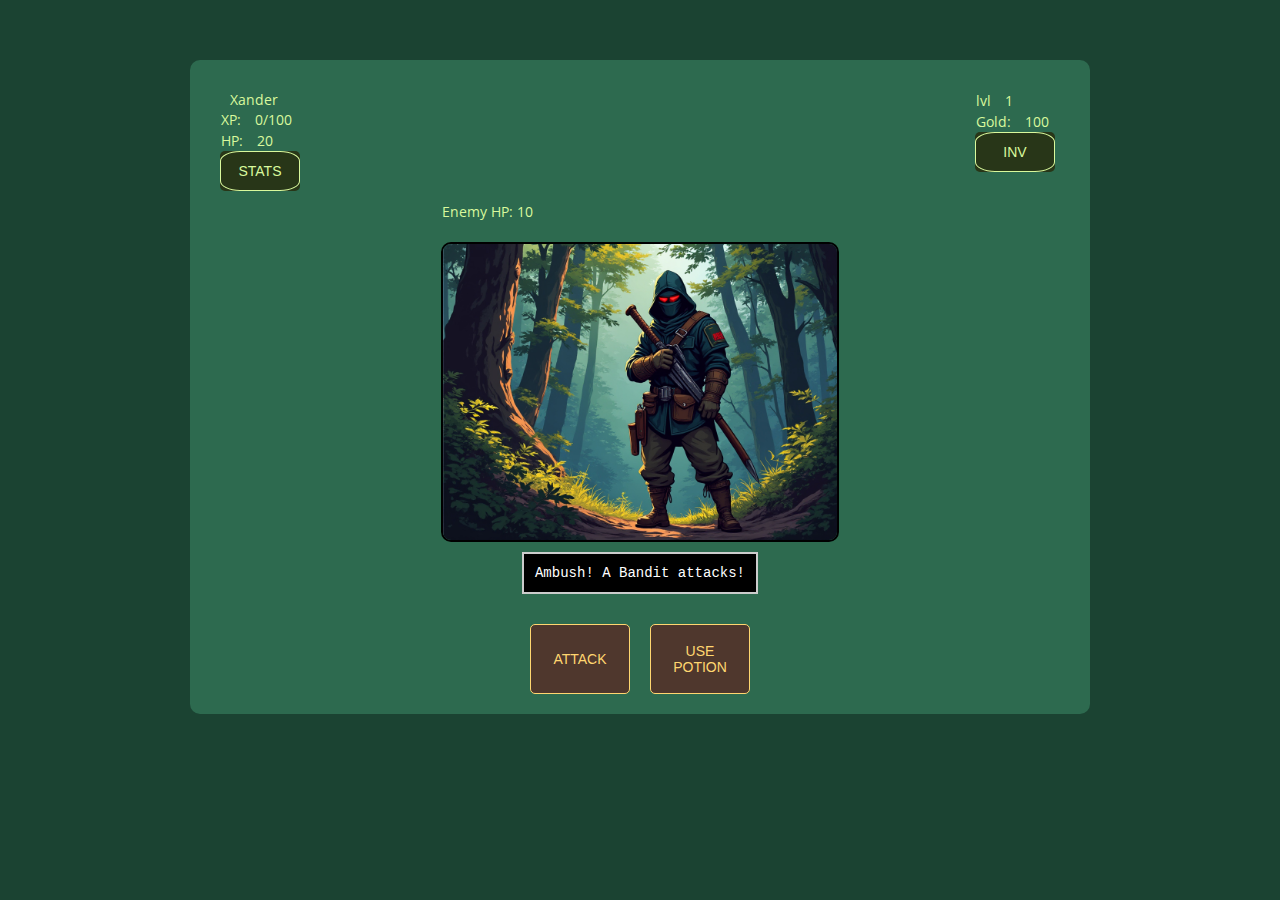
==== ambush.html @ afd5f704 "Updated the html with a box for flavor, the js for random events, and the css" ====
<!DOCTYPE html>
<html lang="en">
  <head>
    <meta charset="UTF-8">
    <meta name="viewport" content="width=device-width, initial-scale=1.0">
    <title>The Forest</title>
    <link rel="preconnect" href="https://fonts.googleapis.com">
    <link rel="preconnect" href="https://fonts.gstatic.com" crossorigin>
    <link href="https://fonts.googleapis.com/css2?family=Alegreya:ital,wght@0,400..900;1,400..900&family=Open+Sans:ital,wght@0,300..800;1,300..800&display=swap" rel="stylesheet">
    <link rel="stylesheet" href="/assets/css/style.css">
  </head>
  <body>
    <div class="game-screen">
      <div class="stats">
        <div class="stats-left">
          <span id="playerName"></span>
          <p>XP: <span id="xp">0/100</span></p>
          <p>HP: <span id="hp">100</span></p>
          <div class="stats-dropdown">
            <button class="stats-btn">STATS</button>
            <div class="stats-list">
              <p>Attack: <span id="att">1</span></p>
              <p>Defense: <span id="def">1</span></p>
              <p>Speed: <span id="spd">1</span></p>
            </div>
          </div>
        </div>
        <div class="stats-left">
          <p>lvl <span id="level">1</span></p>
          <p>Gold: <span id="gold">0</span></p>
          <div class="inventory-dropdown">
            <button class="inventory-button">INV</button>
            <div class="inventory-list">
              <p class="item">HP Potions <span id="healthPotions">0</span></p>
              <p class="item">Poison <span id="poison">0</span></p>
            </div>
          </div>
        </div>
      </div>
      <div class="combat-container hidden" id="combat-container">
        <div class="enemyHP">
          <p>Enemy HP: <span id="enemyHP">20</span></p>
        </div>
        <div>
          <img src="/assets/img_folder/enemies/bandit.jpeg" alt="" id="banditEnemy" class="hidden">
        </div>
      </div>
      <div id="actionBox"  class="hidde">
        <p id="actionText"></p>
      </div>
      <div class="buttons hidden">
          <button id="attackBtn">ATTACK</button>
          <button id="useItemBtn">USE POTION</button>
      </div>
      <button id="campBtn" class="hidden">Return to Camp</button>
    </div>
    <script src="/app.js"></script>
  </body>
</html>
---- assets/css/style.css ----
html {
    -webkit-text-size-adjust: 100%;
    -ms-text-size-adjust: 100%;
}

* {
    -moz-box-sizing: border-box;
    -webkit-box-sizing: border-box;
    box-sizing: border-box;
}

p {
    margin: 1px;
}

#actionBox {
    background-color: black;
    color: white;
    font-family: 'Courier New', monospace; /* Mimics old PC text */
    border: 2px solid #ccc; /* Optional: a light gray border for that pixel feel */
    padding: 10px;
    margin: 10px 0; /* Space it between image and buttons */
    max-width: 80%; /* Keep it compact */
    min-height: 40px; /* Ensure it’s visible even when empty */
    text-align: left; /* Left-aligned like old game text */
    border: 2px solid #ccc;
  }
  
  #actionBox.hidden {
    display: none;
  }

  
  .buttons {
    display: flex;
    gap: 10px;
  }

body {
    background-color:  #1b4332;;
    color: #e9ffdb;
    font-family: 'Open Sans', sans-serif;
    margin: 0;
    display: flex;
    justify-content: center;
    align-items: center;
    padding: 20px;
    min-height: 100vhpx;
}

h1, h2 {
    font-family: 'Alegreya', serif;
    color: #ffcc29;
}

main {
    display: flex;
    flex-direction: column;
    align-items: center; 
    justify-content: space-between;
}

button {
    background-color: #4f372d;;
    color: #ffd670;
    border: 1px solid #ffd670;
    height: 60px;
    width: 100px;
    border-radius: 5px;
    padding: 10px 20px;
    cursor: pointer;
    transition: transform 0.2s ease, box-shadow 0.2s ease;
}

.buttons {
    display: flex;
    justify-content: center;
    gap: 20px;
    margin-top: 20px;
}

button:hover {
    background-color: #7f5539;
    color: #e9ffdb;
    transform: scale(1.05); 
    box-shadow: 0 4px 10px rgba(0, 0, 0, 0.3);
}

.choice-buttons button:disabled {
    background-color: #2E3B4E; 
    color: #AAAAAA; 
    border: 1px solid #555555;
    cursor: not-allowed; 
    opacity: 0.7; 
    transition: none; 
}

a button {
    display: inline-block;
}

.shopItems {
    display: flex;
    justify-content: center;
    gap: 20px;
    margin-top: 20px;
}

.shopItems button {
    height: 40px;
    width: 60;
    border-radius: 25%;
    margin-top: 10px;
}

.game-screen {
    display: flex;
    flex-direction: column;
    align-items: center;
    width: 100%;
    max-width: 500px;
    background-color: #2d6a4f;
    color:  #d9f99d;
    padding: 20px;
    /* border: 2px solid #3D5A80; */
    border-radius: 10px;
}

.stats {
    width: 100%;
    display: flex;
    flex-direction: row;
    justify-content: space-between;
    padding: 10px;
    flex-wrap: wrap;
}

.stats-left {
    display: flex;
    flex-direction: column;
    align-items: flex-start;
}

.stats-right {
    display: flex;
    flex-direction: column;
    align-items: flex-end;
}

.stats span {
    margin: 0 10px;
}

.inventory-dropdown {
    position: relative;
    display: inline-block;
}

.inventory-list {
    display: none;
    position: absolute;
    background-color: #283618;
    color: #d9f99d; 
    border: 1px solid #d9f99d;
    padding: 10px;
    z-index: 1;
}

.inventory-dropdown:hover .inventory-list {
    display: block;
}

.inventory-button {
    background-color: #283618; 
    color: #d9f99d;
    border: 1px solid #d9f99d;
    padding: 5px;
    cursor: pointer;
    border-radius: 25%;
    height: 30px;
    width: 60px;
}

#animated-gif {
    width: 80%;
    height: 250px;
    display: flex;
    justify-content: center;
    align-items: center;
    margin-top: 20px;
    background-color: yellow;
    border: 2px solid black;
    border-radius: 10px;
}

#camp {
    width: 100%;
    height: 250px;
    display: flex;
    justify-content: center;
    align-items: center;
    margin-top: 20px;
    background-color: yellow;
    border: 2px solid black;
    border-radius: 10px;
}

#shop {
    width: 100%;
    height: 250px;
    display: flex;
    justify-content: center;
    align-items: center;
    margin-top: 20px;
    background-color: yellow;
    border: 2px solid black;
    border-radius: 10px;
}

#banditEnemy {
    width: 100%;
    height: 250px;
    display: flex;
    justify-content: center;
    align-items: center;
    margin-top: 20px;
    background-color: yellow;
    border: 2px solid black;
    border-radius: 10px;
}

#banditKingPic {
    width: 100%;
    height: 250px;
    display: flex;
    justify-content: center;
    align-items: center;
    margin-top: 20px;
    border: 2px solid black;
    border-radius: 10px;
}

#village {
    width: 100%;
    height: 250px;
    display: flex;
    justify-content: center;
    align-items: center;
    margin-top: 20px;
    border: 2px solid black;
    border-radius: 10px;
}

.gif-text {
    color: black;
}

.stats-dropdown {
    position: relative;
    display: inline-block;
}

.stats-list {
    display: none;
    position: absolute;
    background-color: #283618;
    color: #d9f99d;
    border: 1px solid #d9f99d;
    padding: 10px;
    z-index: 1;
}

.stats-dropdown:hover .stats-list {
    display: block;
}

.stats-btn {
    background-color: #283618;
    color: #d9f99d;
    border: 1px solid #d9f99d;
    padding: 5px;
    cursor: pointer;
    border-radius: 25%;
    height: 30px;
    width: 60px;
}

.enemyHP {
    display: flex;
}

#combat-feeback-box {
    margin-top: 10px;
    padding: 10px;
    border: 1px solid #ccc;
    border-radius: 5px;
    background-color: #f9f9f9;
    max-width: 300px;
    text-align: left;
}

#comabt-feedback-box div {
    margin: 5px 0;
    font-size: 14px;
}

.inventory-dropdown,
.stats-dropdown {
    background-color: #283618;
    border-radius: 5px;
    color: #d9f99d;
}

.inventory-list p.item,
stats-list p {
    color: #d9f99d;
}

.introButton {
    height: auto;
    width: auto;
    padding: 10px 20px;
    font-size: 16px;
    text-align: center;
    margin: 10px;
}

.choice-buttons {
    display: flex;
    flex-wrap: wrap;
    justify-content: center;
    gap: 20px;
    margin: 20px 0; 
}

.choice-buttons h3 {
    width: 100%;
    text-align: center;
    margin-bottom: 10px;
}

.choice-buttons button {
    background-color: #3D5A80;
    color: #FFFFFF;
    border: 1px solid #00B4D8;
    border-radius: 5px;
    height: 50px;
    width: 100px;
    text-align: center;
    font-size: 16px;
    transition: all 0.2s ease-in-out;
}

.choice-buttons button:hover {
    background-color: #FF6700;
    color: #FFFFFF;
}

.journey-button {
    float: center;
}

.combat-container {
    text-align: center;
    position: relative;
}

#dialogueBox {
    position: absolute;
    top: 50%;
    left: 50%;
    transform: translate(-50%, -50%);
    background-color: rgba(0, 0, 0, 0.8);
    color: white;
    padding: 10px;
    border-radius: 5px;
    opacity: 1;
    transition: opacity 0.5s;
}

#banditKingDialogueBox {
    position: absolute;
    top: 50%;
    left: 50%;
    transform: translate(-50%, -50%);
    background-color: rgba(0, 0, 0, 0.8);
    color: white;
    padding: 10px;
    border-radius: 5px;
    opacity: 1;
    transition: opacity 0.5s;
}

.dialogue-box.hidden {
    opacity: 0;
    pointer-events: none;
}

#shopDialogueBox {
    position: absolute;
    top: 32%; 
    left: 50%;
    transform: translate(-50%, -50%);
    background-color: rgba(0, 0, 0, 0.8);
    color: white;
    padding: 10px;
    border-radius: 5px;
    opacity: 1;
    transition: opacity 0.5s;
}

.shopDialogue-box.hidden {
    opacity: 0;
    pointer-events: none;
}

#backToTheWild {
    height: 90px;
}

#combat-feedback-box {
    margin-top: 10px;
    padding: 10px;
    border: 1px solid #ccc;
    border-radius: 5px;
    background-color: black;
    max-width: 300px;
    text-align: left;
}

#comabt-feedback-box div {
    margin: 5px 0;
    font-size: 14px;
}

#playerAttackFeedback, #enemyAttackFeedback {
    display: block;
    background-color: black;
    color: white;
    padding: 5px;
    margin: 5px 0;
    border-radius: 3px;
    text-align: center;
}

#poisonBtn {
        background-color: #2E3B4E;
        color: #AAAAAA; 
        border: 1px solid #555555; 
        cursor: not-allowed; 
        opacity: 0.7;
        transition: none;
    
}

.item {
    display: flex;
    flex-direction: column;
    justify-content: space-between;
    padding-left: 25px;
    padding-right: 25px;
}

#discovered {
    margin-top: 25px;
}

.hidden {
    display: none;
}

/* For tablets and medium-sized devices (768px and up) */
@media only screen and (min-width: 768px) {
    #camp, #shop, #banditEnemy, #banditKingPic, #village {
        height: 300px;
    }
    
    body {
        padding: 40px;
        font-size: 16px;
    }

    .game-screen {
        max-width: 700px;
    }

    h1 {
        font-size: 2rem;
    }

    h2 {
        font-size: 1.5rem;
    }
    
    button {
        height: 60px;
        width: 100px;
        font-size: 14px;
    }

    .stats {
        flex-wrap: nowrap;
        justify-content: space-around;
    }

    .stats-btn, .inventory-button {
        height: 30px;
        width: 70px;
    }

    #shopDialogueBox {
        top: 40%;
    }

    #animated-gif, #camp, #shop, #banditEnemy, #banditKingPic, #village {
        height: 300px;
    }
}

/* For desktops and large screens (1024px and up) */
@media only screen and (min-width: 1024px) {
    #camp, #shop, #banditEnemy, #banditKingPic, #village {
        height: 400px;
    }
    
    body {
        padding: 60px;
        font-size: 14px;
    }

    .game-screen {
        max-width: 900px;
    }

    h1 {
        font-size: 2.2rem;
    }  

    h2 {
        font-size: 1.7rem;
    }

    button {
        height: 50px;
        width: 100px;
        font-size: 14px;
    }

    .stats {
        justify-content: space-between;
    }

    .stats-btn, .inventory-button {
        height: 40px;
        width: 80px;
        font: 20px;
    }

    #backToTheWild {
        height: 70px;
    }

    #runAwayBtn, #attackBtn, #useItemBtn {
        height: 70px;
    }

    #banditKingDialogueBox {
        top: 60%;
    }

    #animated-gif, #camp, #shop, #banditEnemy, #banditKingPic, #village {
        height: 300px;
    }
}
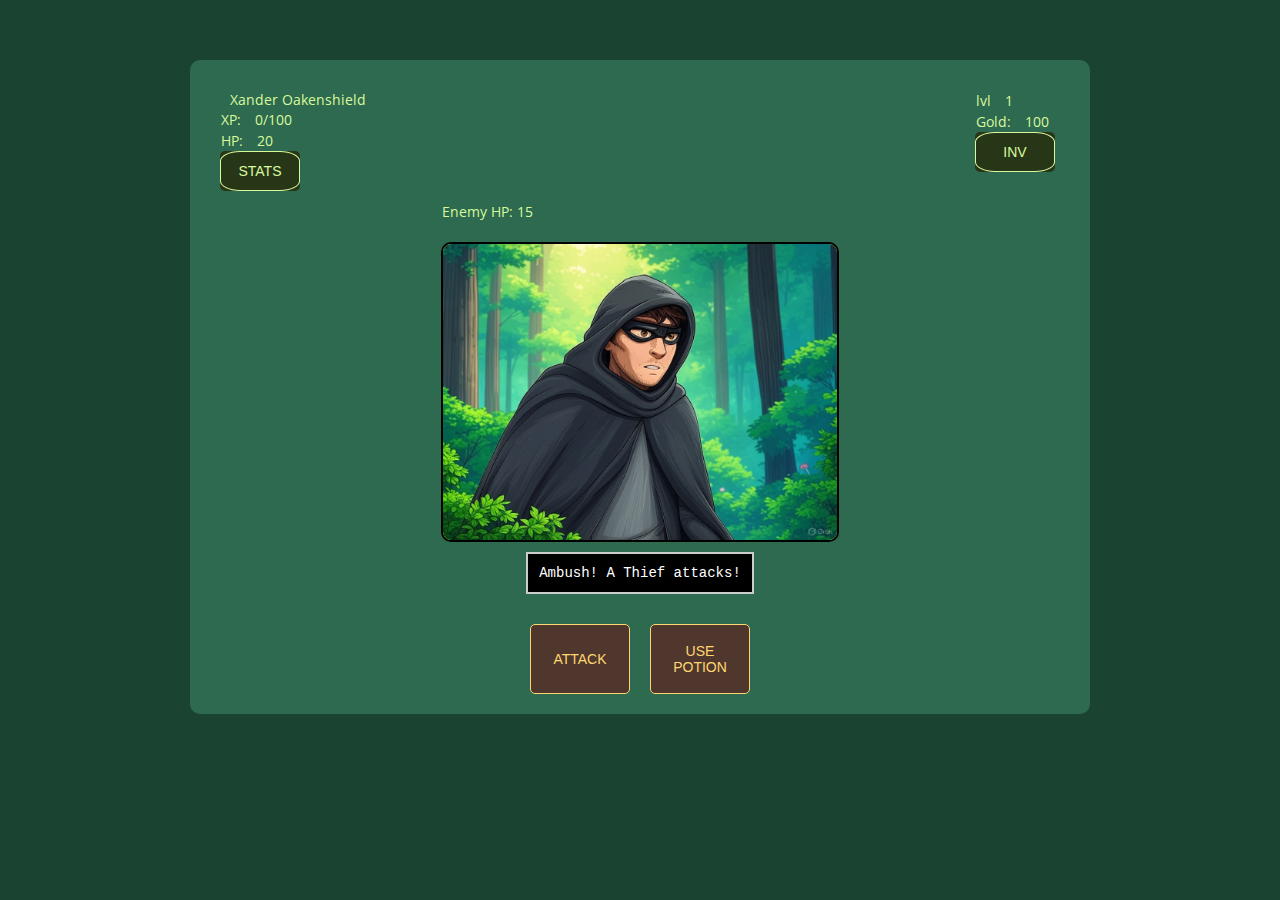
==== commit e53e87cc: "Updating some QoL features and inventory" ====
--- a/ambush.html
+++ b/ambush.html
@@ -30,9 +30,7 @@
           <p>Gold: <span id="gold">0</span></p>
           <div class="inventory-dropdown">
             <button class="inventory-button">INV</button>
-            <div class="inventory-list">
-              <p class="item">HP Potions <span id="healthPotions">0</span></p>
-              <p class="item">Poison <span id="poison">0</span></p>
+            <div class="inventory-list" id="inventoryList">
             </div>
           </div>
         </div>
--- a/assets/css/style.css
+++ b/assets/css/style.css
@@ -469,6 +469,48 @@
     display: none;
 }
 
+#gameOverScreen {
+    position: fixed;
+    top: 0;
+    left: 0;
+    width: 100%;
+    height: 100%;
+    background: rgba(0, 0, 0, 0.8);
+    color: white;
+    display: flex;
+    flex-direction: column;
+    justify-content: center;
+    align-items: center;
+    text-align: center;
+    font-size: 1.5rem;
+}
+
+#gameOverScreen h1 {
+    font-size: 3rem;
+    color: red;
+    text-shadow: 0 0 10px rgba(255, 0, 0, 0.8);
+}
+
+#gameOverScreen p {
+    margin: 20px 0;
+}
+
+#gameOverScreen button {
+    background: red;
+    color: white;
+    padding: 10px 20px;
+    font-size: 1.2rem;
+    border: none;
+    cursor: pointer;
+    margin: 10px;
+    height: 70px;
+    transition: background 0.3s ease;
+}
+
+#gameOverScreen button:hover {
+    background: darkred;
+}
+
 /* For tablets and medium-sized devices (768px and up) */
 @media only screen and (min-width: 768px) {
     #camp, #shop, #banditEnemy, #banditKingPic, #village {
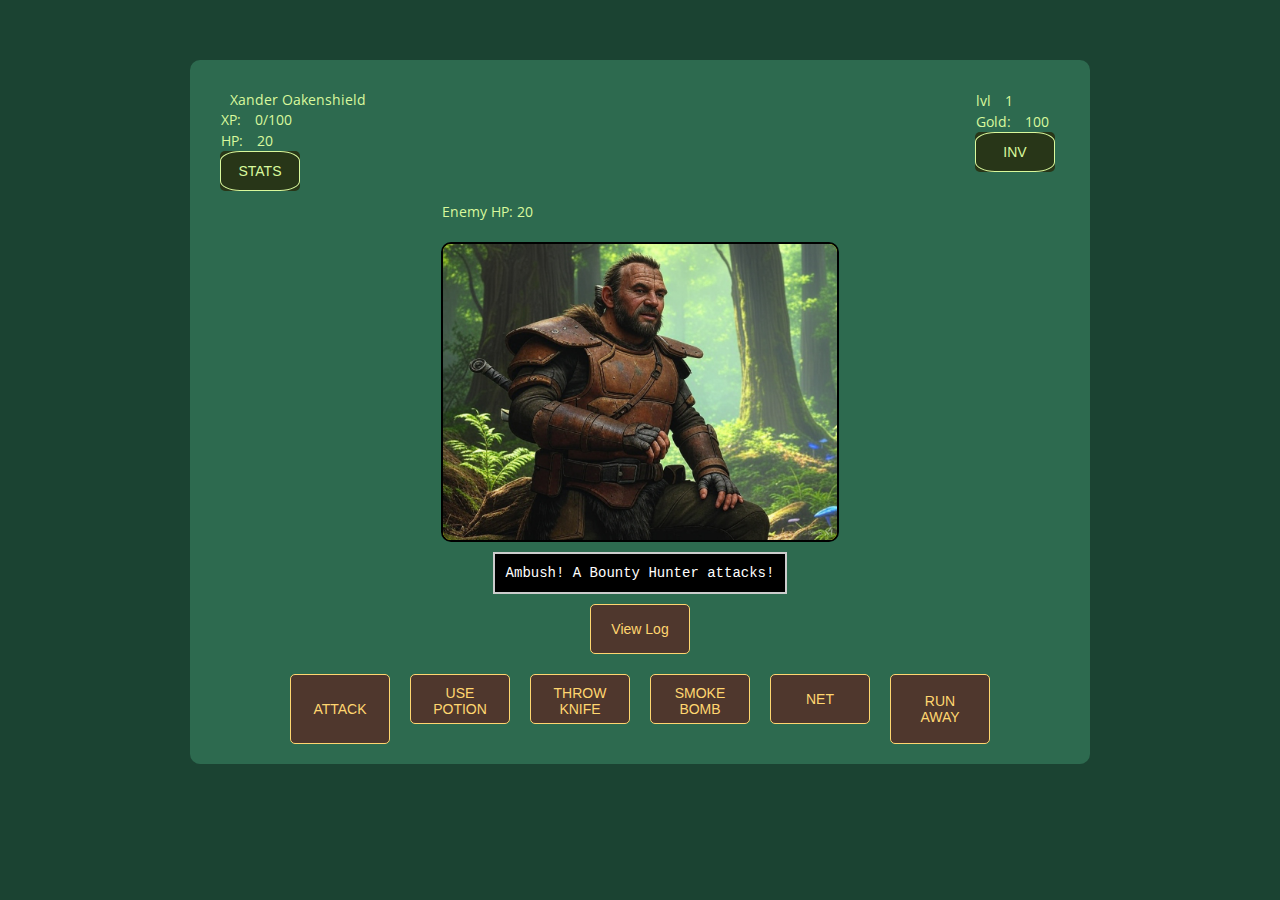
==== commit 1c4cf5bd: "Updating the js so that the items work in combat and changing some html" ====
--- a/ambush.html
+++ b/ambush.html
@@ -43,12 +43,19 @@
           <img src="/assets/img_folder/enemies/bandit.jpeg" alt="" id="banditEnemy" class="hidden">
         </div>
       </div>
-      <div id="actionBox"  class="hidde">
+      <div id="actionBox" class="hidden"> 
         <p id="actionText"></p>
       </div>
+      <button id="viewLogBtn">View Log</button>
       <div class="buttons hidden">
           <button id="attackBtn">ATTACK</button>
-          <button id="useItemBtn">USE POTION</button>
+          <button id="usePotionBtn">USE POTION</button>
+          <button id="useThrowingKnifeBtn">THROW KNIFE</button>
+          <button id="useSmokeBombBtn">SMOKE BOMB</button>
+          <button id="useNetBtn">NET</button>
+          <a href="camp.html">
+            <button id="runAwayBtn">RUN AWAY</button>
+          </a>
       </div>
       <button id="campBtn" class="hidden">Return to Camp</button>
     </div>
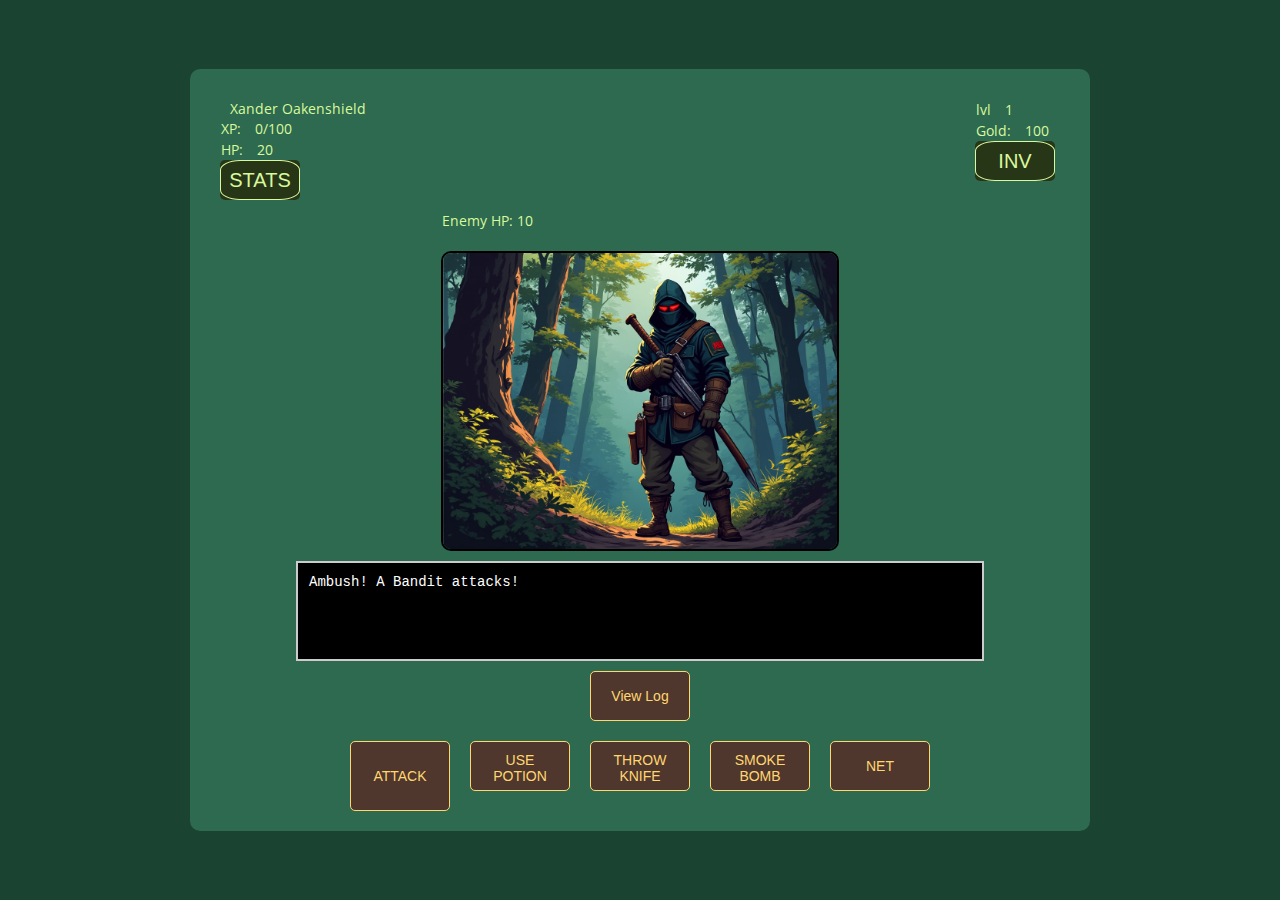
==== commit 21b5409e: "Changing the UI and some of the css and js too" ====
--- a/ambush.html
+++ b/ambush.html
@@ -53,9 +53,6 @@
           <button id="useThrowingKnifeBtn">THROW KNIFE</button>
           <button id="useSmokeBombBtn">SMOKE BOMB</button>
           <button id="useNetBtn">NET</button>
-          <a href="camp.html">
-            <button id="runAwayBtn">RUN AWAY</button>
-          </a>
       </div>
       <button id="campBtn" class="hidden">Return to Camp</button>
     </div>
--- a/assets/css/style.css
+++ b/assets/css/style.css
@@ -16,28 +16,23 @@
 #actionBox {
     background-color: black;
     color: white;
-    font-family: 'Courier New', monospace; /* Mimics old PC text */
-    border: 2px solid #ccc; /* Optional: a light gray border for that pixel feel */
-    padding: 10px;
-    margin: 10px 0; /* Space it between image and buttons */
-    max-width: 80%; /* Keep it compact */
-    min-height: 40px; /* Ensure it’s visible even when empty */
-    text-align: left; /* Left-aligned like old game text */
+    font-family: 'Courier New', monospace;
     border: 2px solid #ccc;
-  }
-  
-  #actionBox.hidden {
+    padding: 10px;
+    margin: 10px 0;
+    max-width: 80%;
+    width: 80%; /* Fixed width */
+    height: 100px; /* Fixed height */
+    overflow-y: auto; /* Scroll if content exceeds height */
+    text-align: left;
+}
+
+#actionBox.hidden {
     display: none;
-  }
-
-  
-  .buttons {
-    display: flex;
-    gap: 10px;
-  }
+}
 
 body {
-    background-color:  #1b4332;;
+    background-color: #1b4332;
     color: #e9ffdb;
     font-family: 'Open Sans', sans-serif;
     margin: 0;
@@ -45,7 +40,7 @@
     justify-content: center;
     align-items: center;
     padding: 20px;
-    min-height: 100vhpx;
+    min-height: 100vh;
 }
 
 h1, h2 {
@@ -56,43 +51,47 @@
 main {
     display: flex;
     flex-direction: column;
-    align-items: center; 
+    align-items: center;
     justify-content: space-between;
 }
 
 button {
-    background-color: #4f372d;;
+    background-color: #4f372d;
     color: #ffd670;
     border: 1px solid #ffd670;
     height: 60px;
-    width: 100px;
-    border-radius: 5px;
-    padding: 10px 20px;
+    width: 85px;
+    border-radius: 5px;
+    padding: 10px 10px;
     cursor: pointer;
     transition: transform 0.2s ease, box-shadow 0.2s ease;
 }
 
 .buttons {
     display: flex;
+    flex-direction: row; /* Explicitly horizontal, even after combat */
+    flex-wrap: wrap; /* Wraps to next line if needed */
     justify-content: center;
     gap: 20px;
     margin-top: 20px;
+    width: 100%;
+    max-width: 100%;
 }
 
 button:hover {
     background-color: #7f5539;
     color: #e9ffdb;
-    transform: scale(1.05); 
+    transform: scale(1.05);
     box-shadow: 0 4px 10px rgba(0, 0, 0, 0.3);
 }
 
 .choice-buttons button:disabled {
-    background-color: #2E3B4E; 
-    color: #AAAAAA; 
+    background-color: #2E3B4E;
+    color: #AAAAAA;
     border: 1px solid #555555;
-    cursor: not-allowed; 
-    opacity: 0.7; 
-    transition: none; 
+    cursor: not-allowed;
+    opacity: 0.7;
+    transition: none;
 }
 
 a button {
@@ -108,7 +107,7 @@
 
 .shopItems button {
     height: 40px;
-    width: 60;
+    width: 60px;
     border-radius: 25%;
     margin-top: 10px;
 }
@@ -120,9 +119,8 @@
     width: 100%;
     max-width: 500px;
     background-color: #2d6a4f;
-    color:  #d9f99d;
+    color: #d9f99d;
     padding: 20px;
-    /* border: 2px solid #3D5A80; */
     border-radius: 10px;
 }
 
@@ -160,7 +158,7 @@
     display: none;
     position: absolute;
     background-color: #283618;
-    color: #d9f99d; 
+    color: #d9f99d;
     border: 1px solid #d9f99d;
     padding: 10px;
     z-index: 1;
@@ -171,7 +169,7 @@
 }
 
 .inventory-button {
-    background-color: #283618; 
+    background-color: #283618;
     color: #d9f99d;
     border: 1px solid #d9f99d;
     padding: 5px;
@@ -289,17 +287,17 @@
     display: flex;
 }
 
-#combat-feeback-box {
+#combat-feedback-box {
     margin-top: 10px;
     padding: 10px;
     border: 1px solid #ccc;
     border-radius: 5px;
-    background-color: #f9f9f9;
+    background-color: black;
     max-width: 300px;
     text-align: left;
 }
 
-#comabt-feedback-box div {
+#combat-feedback-box div {
     margin: 5px 0;
     font-size: 14px;
 }
@@ -312,7 +310,7 @@
 }
 
 .inventory-list p.item,
-stats-list p {
+.stats-list p {
     color: #d9f99d;
 }
 
@@ -330,7 +328,7 @@
     flex-wrap: wrap;
     justify-content: center;
     gap: 20px;
-    margin: 20px 0; 
+    margin: 20px 0;
 }
 
 .choice-buttons h3 {
@@ -398,7 +396,7 @@
 
 #shopDialogueBox {
     position: absolute;
-    top: 32%; 
+    top: 32%;
     left: 50%;
     transform: translate(-50%, -50%);
     background-color: rgba(0, 0, 0, 0.8);
@@ -428,7 +426,7 @@
     text-align: left;
 }
 
-#comabt-feedback-box div {
+#combat-feedback-box div {
     margin: 5px 0;
     font-size: 14px;
 }
@@ -444,13 +442,12 @@
 }
 
 #poisonBtn {
-        background-color: #2E3B4E;
-        color: #AAAAAA; 
-        border: 1px solid #555555; 
-        cursor: not-allowed; 
-        opacity: 0.7;
-        transition: none;
-    
+    background-color: #2E3B4E;
+    color: #AAAAAA;
+    border: 1px solid #555555;
+    cursor: not-allowed;
+    opacity: 0.7;
+    transition: none;
 }
 
 .item {
@@ -511,6 +508,12 @@
     background: darkred;
 }
 
+#afterCombatBtns {
+    display: flex;
+    justify-content: center;
+    flex-direction: row;
+}
+
 /* For tablets and medium-sized devices (768px and up) */
 @media only screen and (min-width: 768px) {
     #camp, #shop, #banditEnemy, #banditKingPic, #village {
@@ -595,7 +598,7 @@
     .stats-btn, .inventory-button {
         height: 40px;
         width: 80px;
-        font: 20px;
+        font-size: 20px;
     }
 
     #backToTheWild {
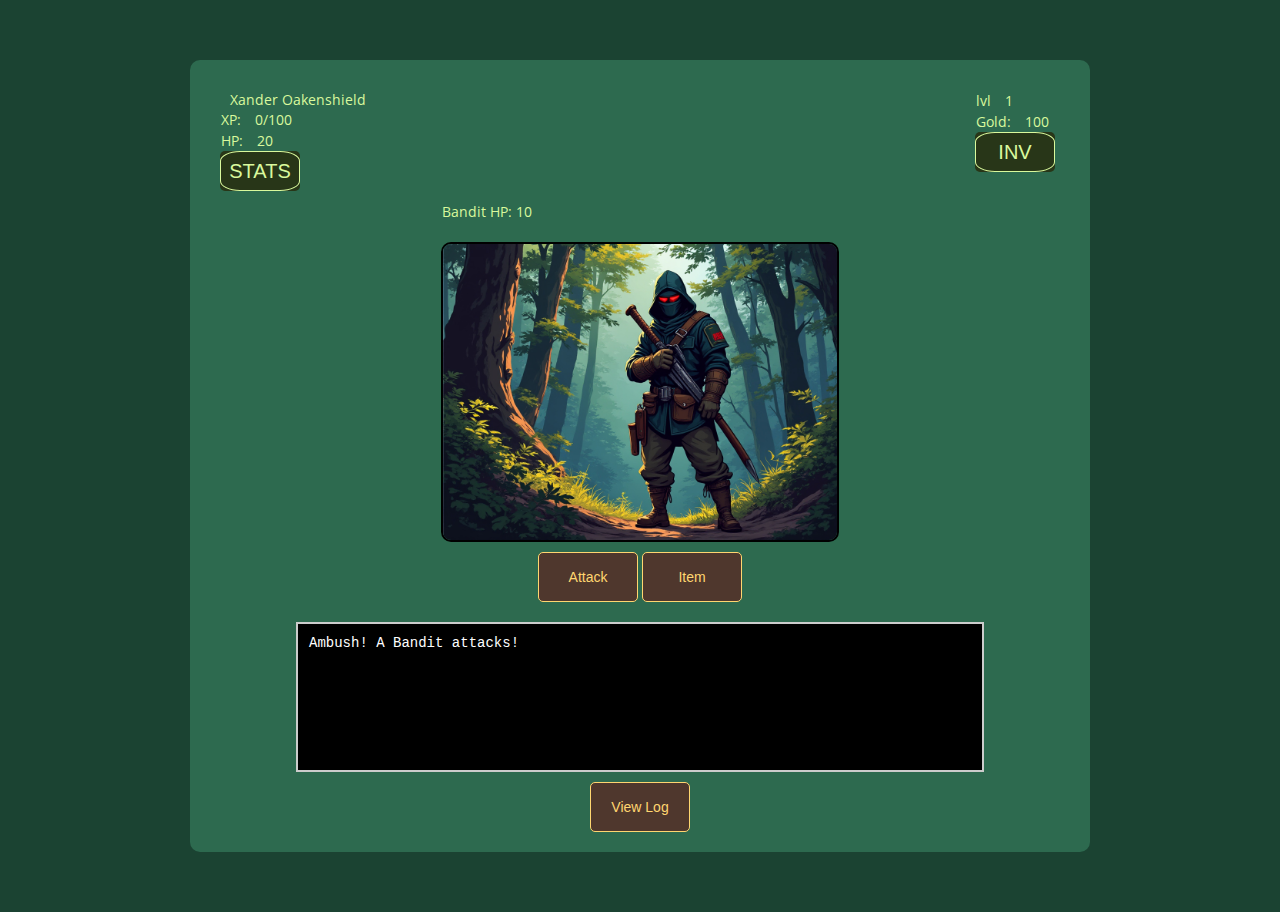
==== commit 55e06278: "Updated the js, abmush page, and exploration page. added in turn based instead" ====
--- a/ambush.html
+++ b/ambush.html
@@ -3,7 +3,7 @@
   <head>
     <meta charset="UTF-8">
     <meta name="viewport" content="width=device-width, initial-scale=1.0">
-    <title>The Forest</title>
+    <title>Ambush!</title>
     <link rel="preconnect" href="https://fonts.googleapis.com">
     <link rel="preconnect" href="https://fonts.gstatic.com" crossorigin>
     <link href="https://fonts.googleapis.com/css2?family=Alegreya:ital,wght@0,400..900;1,400..900&family=Open+Sans:ital,wght@0,300..800;1,300..800&display=swap" rel="stylesheet">
@@ -16,6 +16,9 @@
           <span id="playerName"></span>
           <p>XP: <span id="xp">0/100</span></p>
           <p>HP: <span id="hp">100</span></p>
+          <div class="health-bar-container">
+            <div class="health-bar" id="player-health"></div>
+          </div>
           <div class="stats-dropdown">
             <button class="stats-btn">STATS</button>
             <div class="stats-list">
@@ -30,31 +33,35 @@
           <p>Gold: <span id="gold">0</span></p>
           <div class="inventory-dropdown">
             <button class="inventory-button">INV</button>
-            <div class="inventory-list" id="inventoryList">
-            </div>
+            <div class="inventory-list" id="inventoryList"></div>
           </div>
         </div>
       </div>
+
       <div class="combat-container hidden" id="combat-container">
         <div class="enemyHP">
-          <p>Enemy HP: <span id="enemyHP">20</span></p>
+          <p><span id="enemyName">Enemy</span> HP: <span id="enemyHP">20</span></p>
+          <div class="health-bar-container">
+            <div class="health-bar" id="enemy-health"></div>
+          </div>
         </div>
         <div>
-          <img src="/assets/img_folder/enemies/bandit.jpeg" alt="" id="banditEnemy" class="hidden">
+          <img src="/assets/img_folder/enemies/bandit.jpeg" alt="Enemy" id="banditEnemy" class="hidden">
+        </div>
+        <div id="combatMenu" class="hidden" style="margin: 10px;">
+          <!-- Dynamically populated with Attack and Item options only -->
         </div>
       </div>
-      <div id="actionBox" class="hidden"> 
-        <p id="actionText"></p>
+
+      <div id="actionBox" class="hidden" style="height: 150px; overflow-y: auto;">
+        <!-- No <p id="actionText"> since we append <p> tags dynamically -->
       </div>
+
       <button id="viewLogBtn">View Log</button>
-      <div class="buttons hidden">
-          <button id="attackBtn">ATTACK</button>
-          <button id="usePotionBtn">USE POTION</button>
-          <button id="useThrowingKnifeBtn">THROW KNIFE</button>
-          <button id="useSmokeBombBtn">SMOKE BOMB</button>
-          <button id="useNetBtn">NET</button>
+      <div class="afterCombatBtns">
+        <button id="forestBtn" class="forestBtn hidden">Forest</button>
+        <button id="campBtn" class="hidden">Return to Camp</button>
       </div>
-      <button id="campBtn" class="hidden">Return to Camp</button>
     </div>
     <script src="/app.js"></script>
   </body>
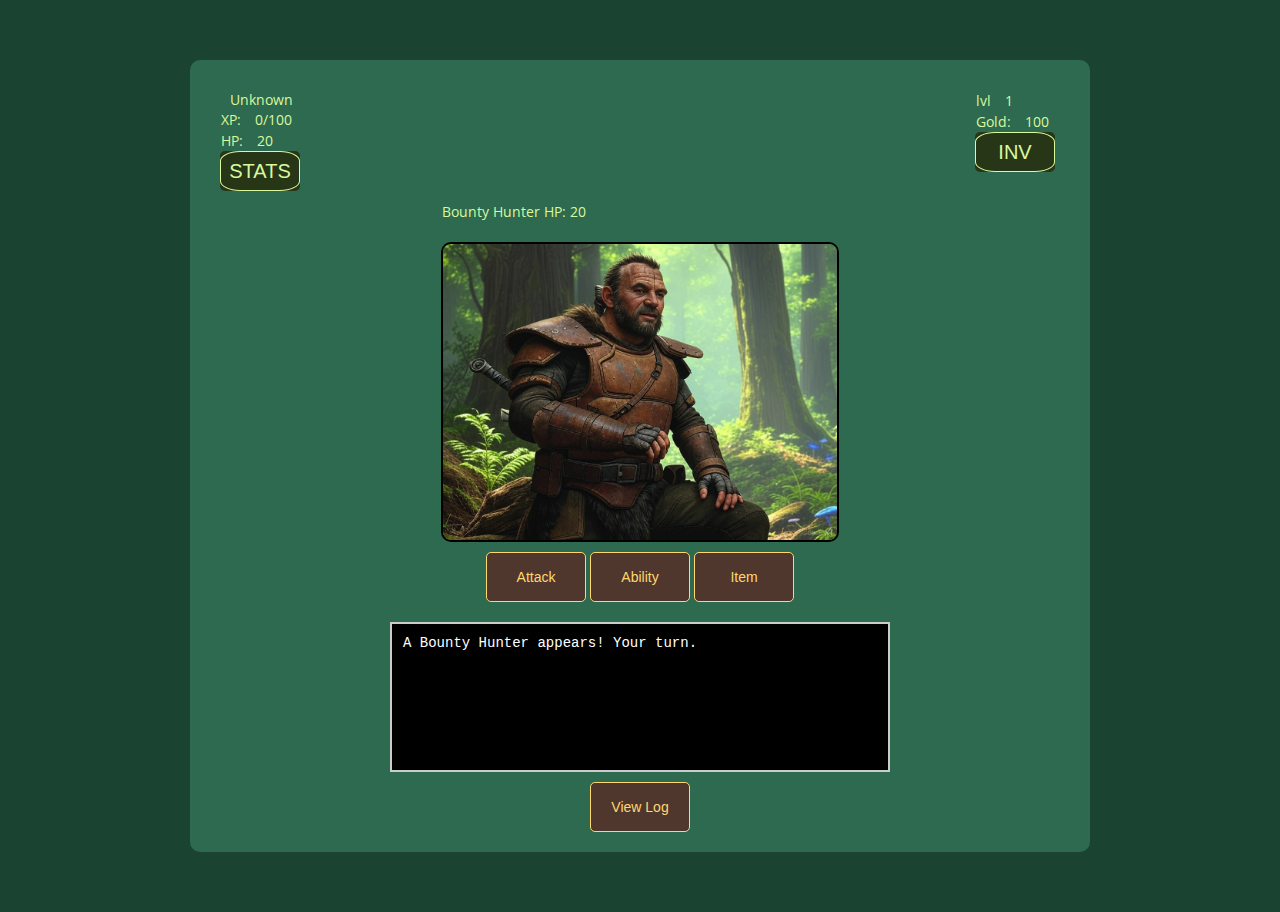
==== commit c0a7b034: "Updating js, trying to find easier ways to do things and removed forest button from ambush page" ====
--- a/ambush.html
+++ b/ambush.html
@@ -59,7 +59,6 @@
 
       <button id="viewLogBtn">View Log</button>
       <div class="afterCombatBtns">
-        <button id="forestBtn" class="forestBtn hidden">Forest</button>
         <button id="campBtn" class="hidden">Return to Camp</button>
       </div>
     </div>
--- a/assets/css/style.css
+++ b/assets/css/style.css
@@ -514,6 +514,98 @@
     flex-direction: row;
 }
 
+#classSelection {
+    display: flex;
+    flex-direction: column;
+    gap: 15px; /* Space between class options */
+    margin-top: 20px;
+    align-items: center; /* Center items on mobile */
+  }
+  
+  .classOption {
+    text-align: center;
+    padding: 15px;
+    border: 1px solid #ccc;
+    border-radius: 5px;
+    width: 90%; /* Full width on mobile, with some margin */
+    max-width: 400px; /* Cap width for readability */
+    box-sizing: border-box; /* Include padding in width */
+  }
+  
+  .introButton {
+    margin-top: 10px;
+    padding: 8px 16px;
+    font-family: 'Alegreya', serif;
+    font-size: 16px;
+  }
+
+  /* Ensure actionBox stays above shop items */
+#actionBox {
+    background-color: black;
+    color: white;
+    font-family: 'Courier New', monospace;
+    border: 2px solid #ccc;
+    padding: 10px;
+    margin: 10px auto; /* Centered with margin */
+    width: 80%;
+    max-width: 500px; /* Matches game-screen max-width */
+    height: 150px; /* Matches inline style */
+    overflow-y: auto;
+    text-align: left;
+}
+
+#actionBox.hidden {
+    display: none;
+}
+
+/* Shop container for two columns */
+#shopContainer {
+    display: flex;
+    flex-direction: column; /* Stack on mobile */
+    width: 80%;
+    max-width: 500px; /* Matches game-screen */
+    margin: 0 auto; /* Center under actionBox */
+}
+
+/* Shop lists (buy and sell) */
+.shop-list {
+    width: 100%;
+    background-color: #283618; /* Matches inventory dropdown */
+    color: #d9f99d;
+    border: 1px solid #d9f99d;
+    padding: 10px;
+    border-radius: 5px;
+}
+
+.shop-list p {
+    display: flex;
+    justify-content: space-between;
+    align-items: center;
+    margin: 10px 0; /* Space between rows */
+    padding: 5px;
+    background-color: #2d6a4f; /* Slight contrast */
+    border-radius: 3px;
+}
+
+.shop-list button {
+    background-color: #4f372d;
+    color: #ffd670;
+    border: 1px solid #ffd670;
+    padding: 5px 10px;
+    border-radius: 5px;
+    font-family: 'Alegreya', serif;
+    font-size: 14px;
+    cursor: pointer;
+    transition: transform 0.2s ease, box-shadow 0.2s ease;
+}
+
+.shop-list button:hover {
+    background-color: #7f5539;
+    color: #e9ffdb;
+    transform: scale(1.05);
+    box-shadow: 0 4px 10px rgba(0, 0, 0, 0.3);
+}
+
 /* For tablets and medium-sized devices (768px and up) */
 @media only screen and (min-width: 768px) {
     #camp, #shop, #banditEnemy, #banditKingPic, #village {
@@ -560,6 +652,28 @@
     #animated-gif, #camp, #shop, #banditEnemy, #banditKingPic, #village {
         height: 300px;
     }
+
+    #classSelection {
+        flex-direction: row;
+        justify-content: space-around;
+        align-items: stretch; /* Align heights on desktop */
+    }
+
+    .classOption {
+        width: 30%; /* Three across on larger screens */
+        max-width: none; /* Remove cap for desktop */
+    }
+
+    #shopContainer {
+        flex-direction: row;
+        justify-content: space-between;
+        gap: 20px; /* Space between columns */
+    }
+
+    .shop-list {
+        width: 48%; /* Two columns with some gap */
+    }
+    
 }
 
 /* For desktops and large screens (1024px and up) */
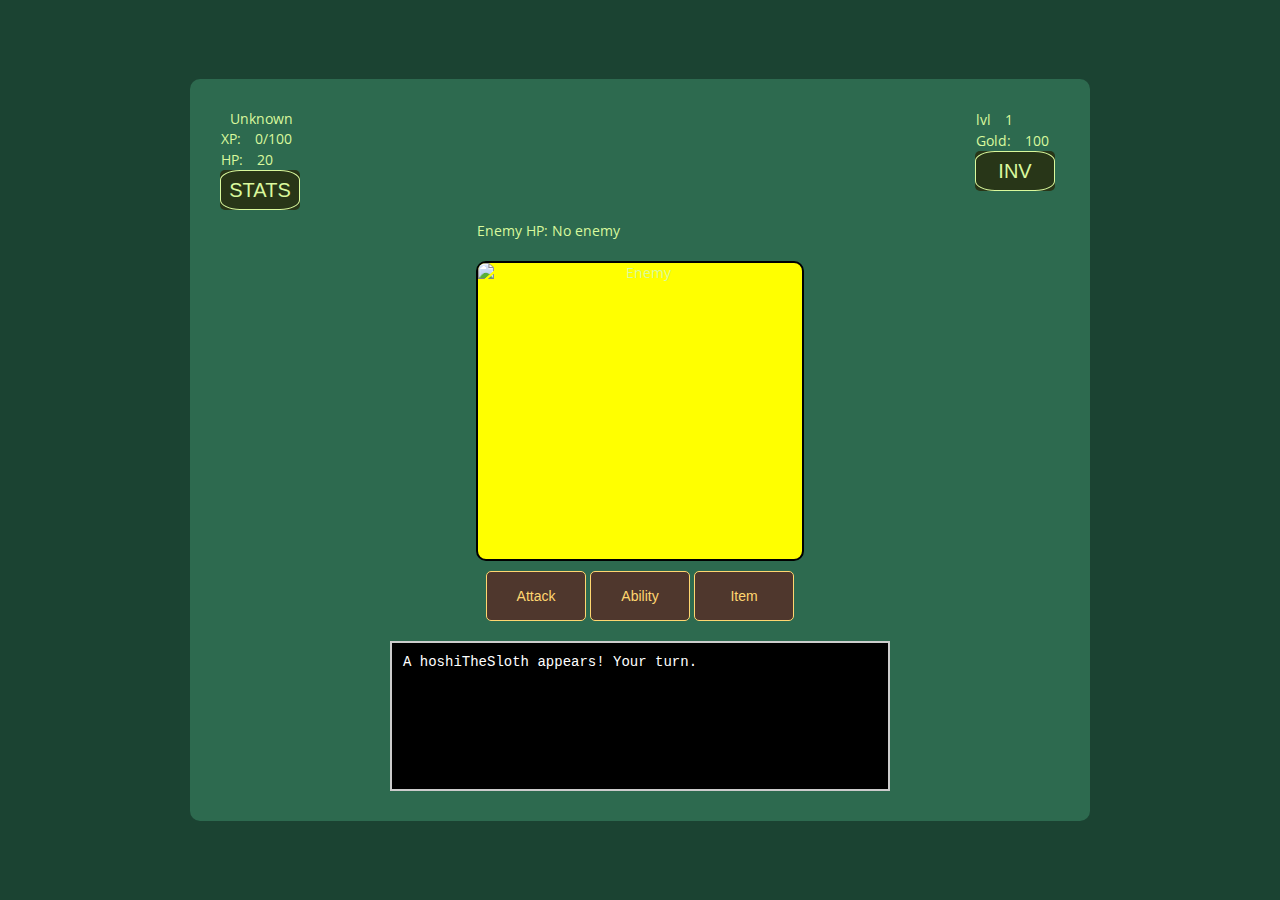
==== commit 469c9a17: "Making updates to ambush.html" ====
--- a/ambush.html
+++ b/ambush.html
@@ -56,8 +56,6 @@
       <div id="actionBox" class="hidden" style="height: 150px; overflow-y: auto;">
         <!-- No <p id="actionText"> since we append <p> tags dynamically -->
       </div>
-
-      <button id="viewLogBtn">View Log</button>
       <div class="afterCombatBtns">
         <button id="campBtn" class="hidden">Return to Camp</button>
       </div>
